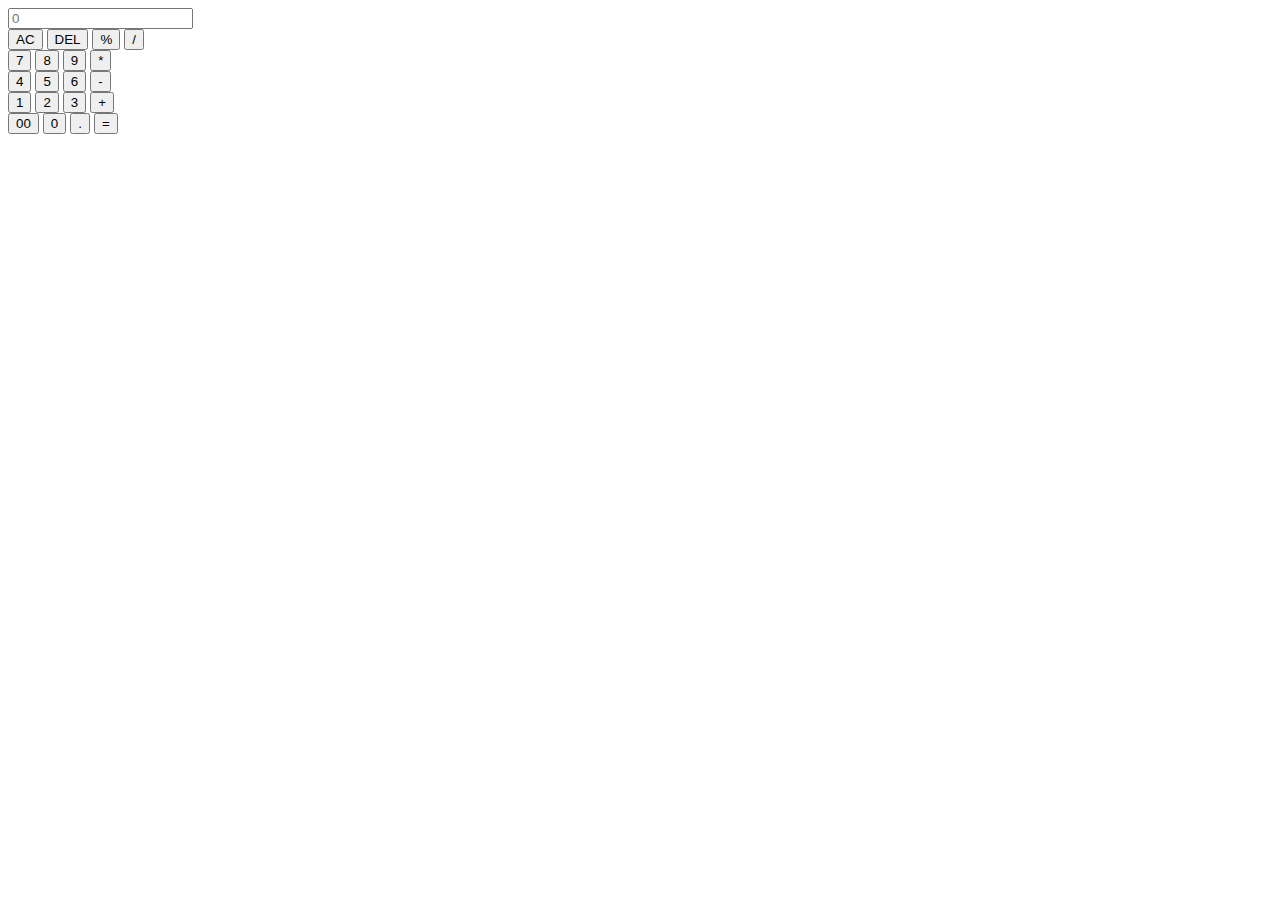
==== Calculator/index.html @ 23b5d7ab "Create index.html" ====
<!DOCTYPE html>
<html lang="en">
  <head>
    <meta charset="UTF-8" />
    <meta http-equiv="X-UA-Compatible" content="IE=edge" />
    <meta name="viewport" content="width=device-width, initial-scale=1.0" />
    <link rel="stylesheet" href="style.css" />
    <title>Calculator</title>
  </head>
  <body>
    <div class="container">
      <div class="calculator">
        <input type="text" id="inputBox" placeholder="0" />
        <div>
          <button class="button operator">AC</button>
          <button class="button operator">DEL</button>
          <button class="button operator">%</button>
          <button class="button operator">/</button>
        </div>
        <div>
          <button class="button">7</button>
          <button class="button">8</button>
          <button class="button">9</button>
          <button class="button operator">*</button>
        </div>
        <div>
          <button class="button">4</button>
          <button class="button">5</button>
          <button class="button">6</button>
          <button class="button operator">-</button>
        </div>
        <div>
          <button class="button">1</button>
          <button class="button">2</button>
          <button class="button">3</button>
          <button class="button operator">+</button>
        </div>

        <div>
          <button class="button">00</button>
          <button class="button">0</button>
          <button class="button">.</button>
          <button class="button equalBtn">=</button>
        </div>
      </div>
    </div>

    <script src="script.js"></script>
  </body>
</html>
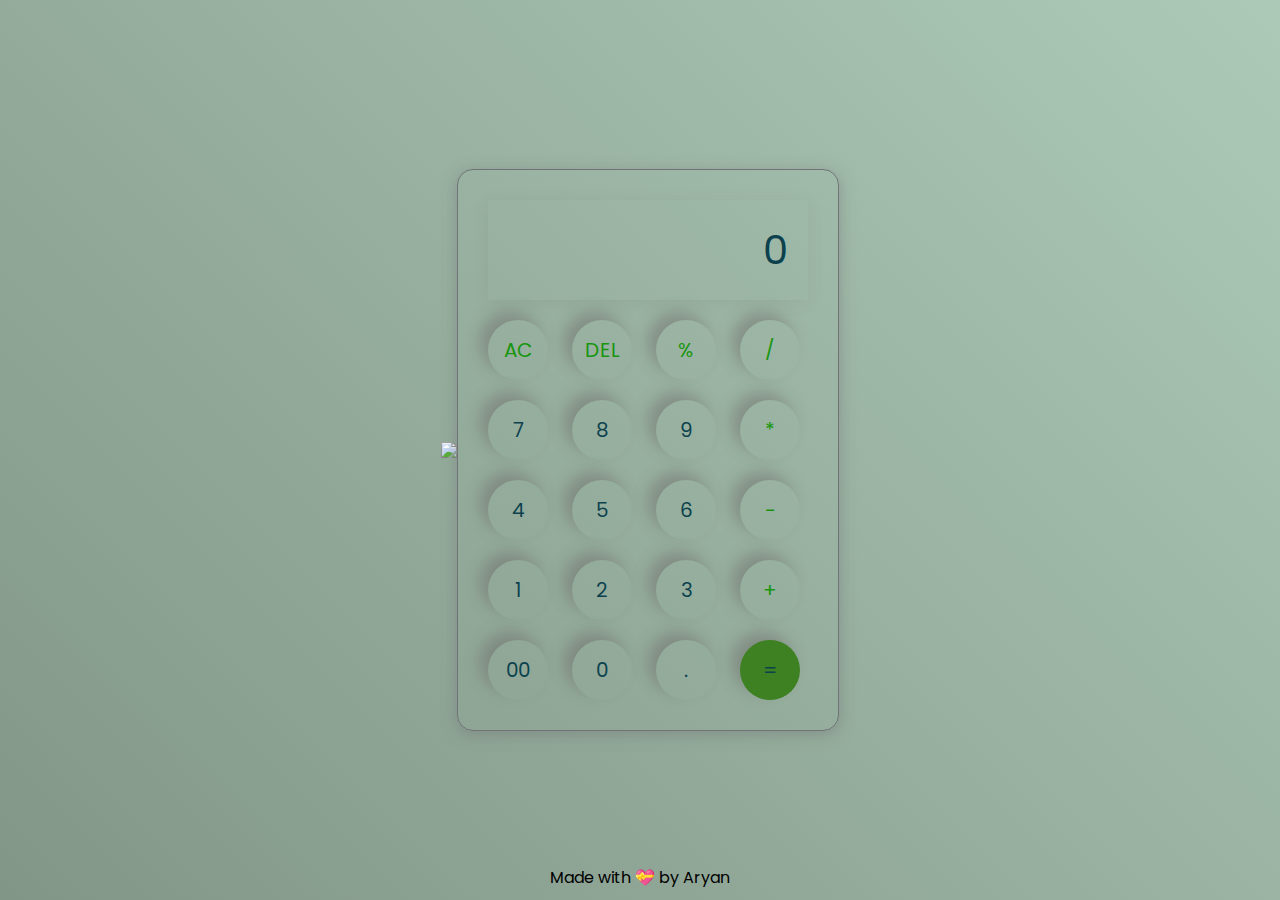
==== commit e9cafa3a: "Update index.html" ====
--- a/Calculator/index.html
+++ b/Calculator/index.html
@@ -8,6 +8,7 @@
     <title>Calculator</title>
   </head>
   <body>
+    <img src="/dark theme icon/moon.png" id="icon">
     <div class="container">
       <div class="calculator">
         <input type="text" id="inputBox" placeholder="0" />
@@ -44,7 +45,7 @@
         </div>
       </div>
     </div>
-
+    <p>Made with 💝 by Aryan</p>
     <script src="script.js"></script>
   </body>
 </html>
--- a/Calculator/style.css
+++ b/Calculator/style.css
@@ -0,0 +1,71 @@
+@import url('https://fonts.googleapis.com/css2?family=Poppins:wght@500&display=swap');
+
+
+*{
+    margin:0;
+    padding: 0;
+    box-sizing: border-box;
+    font-family: 'Poppins', sans-serif;
+}
+
+body{
+    width: 100%;
+    height: 100vh;
+    display: flex;
+    justify-content: center;
+    align-items: center;
+    background:linear-gradient(45deg, #829687,#acc9b7);
+}
+
+.calculator{
+    border:1px solid #717377;
+    padding:20px;
+    border-radius:16px;
+    background: transparent;
+    box-shadow: 0px 3px 15px rgba(113, 115, 119,0.5);
+
+}
+
+input{
+    width:320px;
+    border:none;
+    padding:20px;
+    margin:10px;
+    background: transparent;
+    box-shadow: 0px 3px 15px rgba(84,84,84,0.1);
+    font-size: 40px;
+    text-align: right;
+    cursor: pointer;
+    color:#0c424e;
+}
+
+input::placeholder{
+    color:#0c424e;
+}
+
+button{
+    border:none;
+    width: 60px;
+    height:60px;
+    margin: 10px;
+    border-radius: 50px;
+    background: transparent;
+    color:#0c424e;
+    font-size: 20px;
+    box-shadow: -8px -8px 15px rgba(103, 95, 95, 0.421);
+    cursor: pointer;
+}
+
+.equalBtn{
+    background-color: #3d8122;
+}
+
+.operator{
+    color:#199610;
+}
+
+p{
+    position: absolute;
+    text-align: center;
+    bottom: 10px;
+}